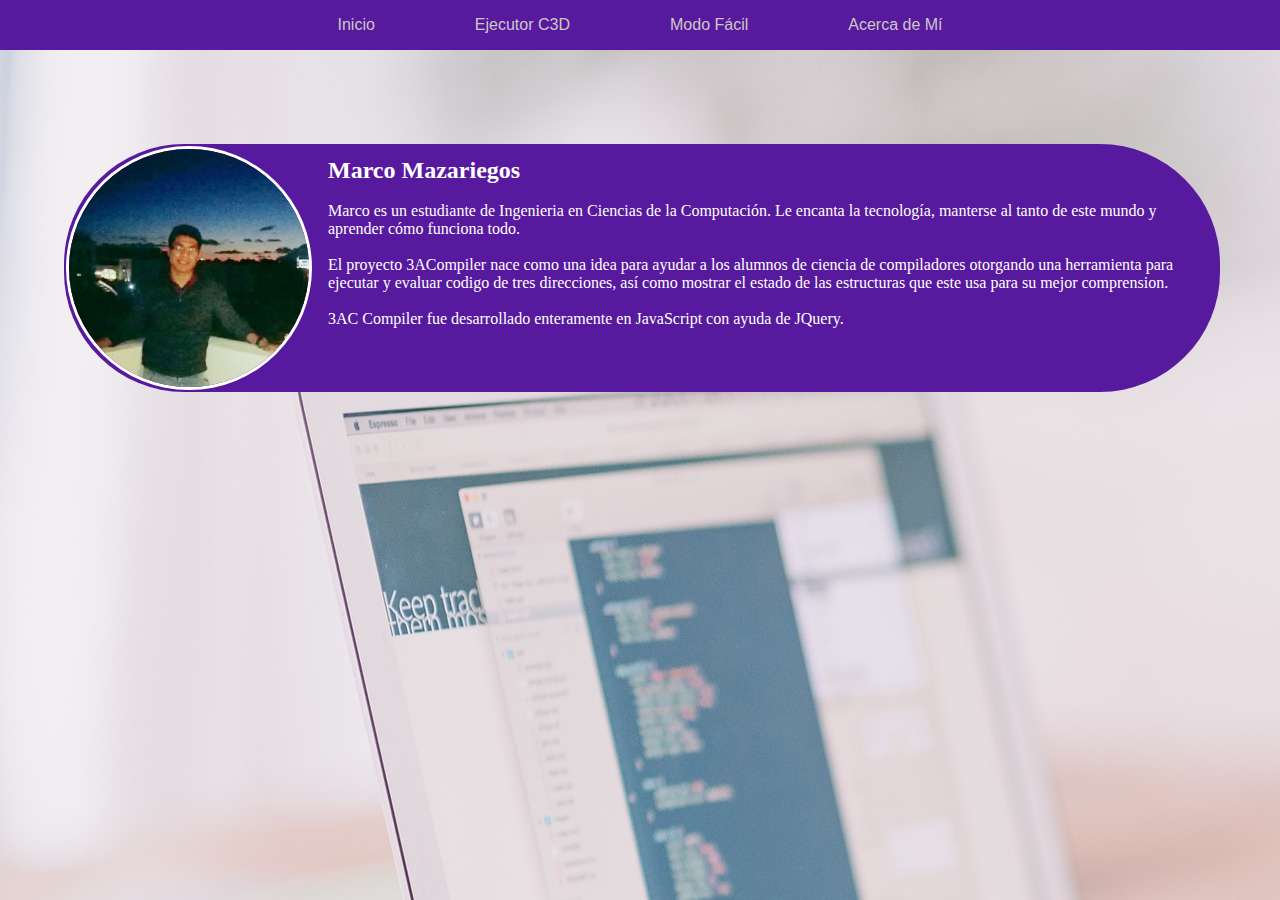
==== about-me.html @ 33b4d6a5 "Se ha creado la maquetacion y diseÃo basicos de la pagina." ====
<!DOCTYPE html>
<html lang="es">

<head>
    <title>3ACompiler</title>
    <link rel="stylesheet" href="./css/about-styles.css">

</head>

<body>
    <div class="header">
        <div class="header-button"><a href="./index.html">Inicio</a></div>
        <div class="header-button"><a href="#">Ejecutor C3D</a></div>
        <div class="header-button"><a href="#">Modo Fácil</a></div>
        <div class="header-button"><a href="./about-me.html">Acerca de Mí</a></div>
    </div>


    <div class="info">
        <img src="./assets/mi-perfil.png" width="300px" alt="">


        <div class="info-desk">
            <h2>Marco Mazariegos</h2>
            <br>
            <p>
                Marco es un estudiante de Ingenieria en Ciencias de la Computación.
                Le encanta la tecnología, manterse al tanto de este mundo y aprender
                cómo funciona todo.
            </p>
            <br>
            <p>
                El proyecto 3ACompiler nace como una idea para ayudar a los alumnos de ciencia de compiladores
                otorgando una herramienta para ejecutar y evaluar codigo de tres direcciones,
                así como mostrar el estado de las estructuras que este usa para su mejor comprension.
            </p>
            <br>
            <p>
                3AC Compiler fue desarrollado enteramente en JavaScript con ayuda de JQuery.
            </p>



        </div>

    </div>

</body>
</html>
---- css/about-styles.css ----
*{
    margin: 0em;
}

body{
    background:url("../assets/info-wallpaper.jpg");
    
}

.header{
    background: #57199e;
    width: 100%;
    position: fixed;
    text-align: center;
}

.header a{
    text-decoration: none;
    color: #ccc9c4;
}

.header-button{
    padding-top:  1em;
    padding-bottom:  1em;
    padding-left: 3em;
    padding-right: 3em;
    font-family: 'Helvetica';
    display: inline-block; 

}

.header-button a:hover{
    color: #ffffff;
    cursor: pointer;
    
}


.info{
    background: #57199e;
    border-radius: 7.5em;
    margin-top: 9em;
    margin-left: 5%;
    padding: 2px;
    float: left;
    width: 90%;
    
}

.info-desk{
    float: left;
    margin-left: 1em;
    margin-top: 0.7em;
    width: 55em;
    font-size: 17   px;
    color:#ffffff;
    font-family: Cambria, Cochin, Georgia, Times, 'Times New Roman', serif;
}


.info img{
    width: 15em;
    height: auto;
    border-radius: 50%;
    border: 3px solid #ffffff;
    float: left;
}

footer{
    margin-bottom: 90%;
}
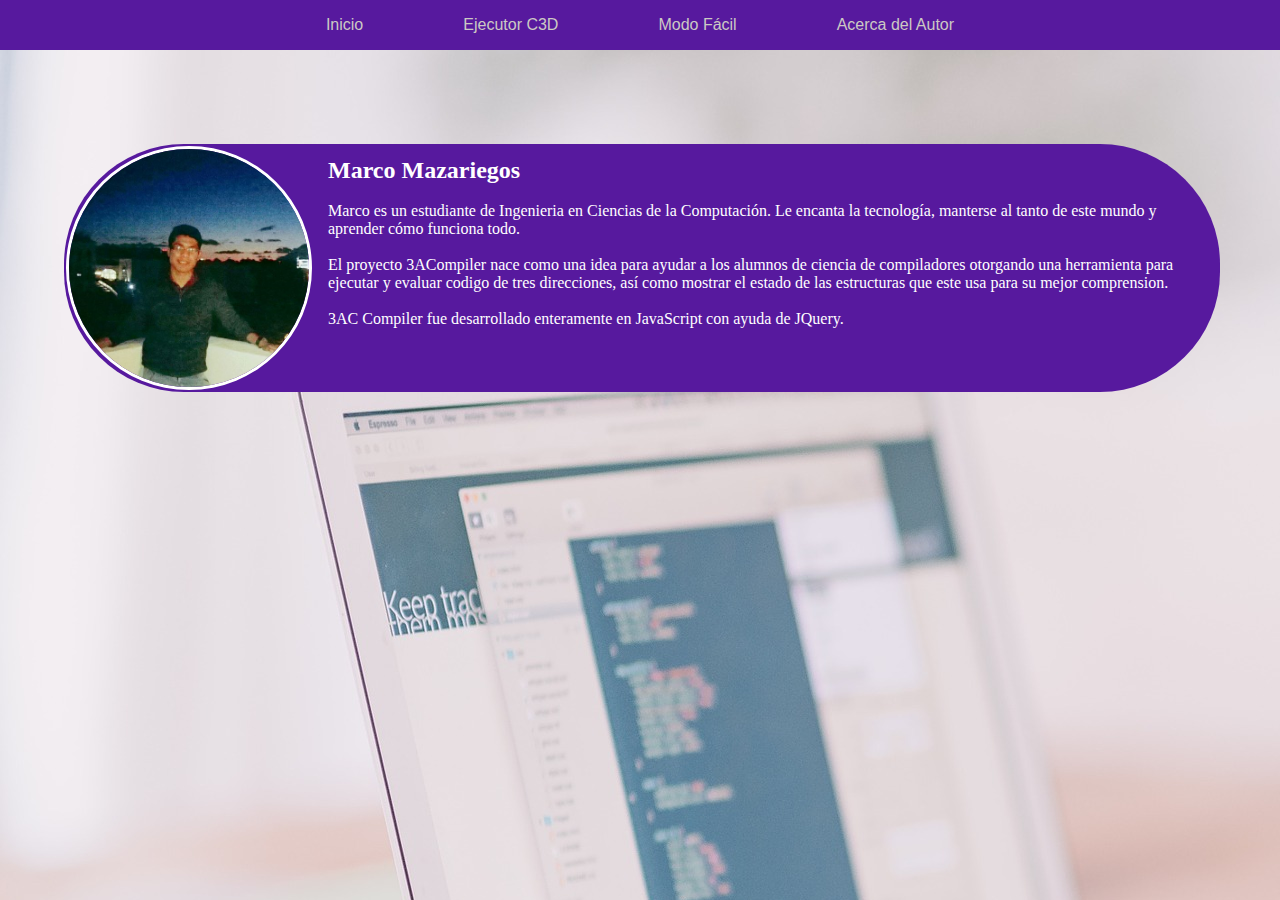
==== commit 22cf2642: "Se ha agregado el editor con lineas numeradas a la ventana." ====
--- a/about-me.html
+++ b/about-me.html
@@ -10,9 +10,9 @@
 <body>
     <div class="header">
         <div class="header-button"><a href="./index.html">Inicio</a></div>
-        <div class="header-button"><a href="#">Ejecutor C3D</a></div>
+        <div class="header-button"><a href="./compiler.html">Ejecutor C3D</a></div>
         <div class="header-button"><a href="#">Modo Fácil</a></div>
-        <div class="header-button"><a href="./about-me.html">Acerca de Mí</a></div>
+        <div class="header-button"><a href="./about-me.html">Acerca del Autor</a></div>
     </div>
 
 
